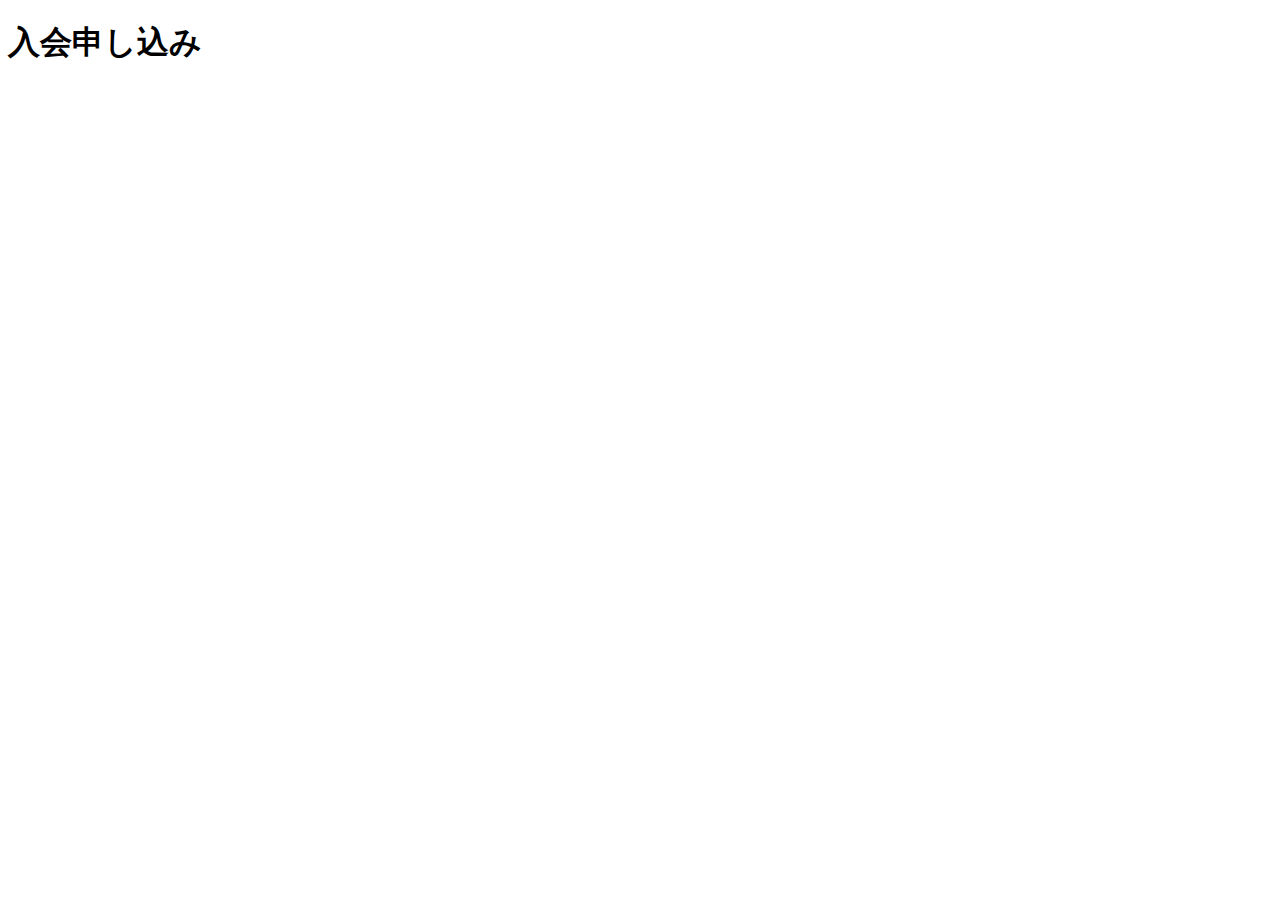
==== chap2/index.html @ 9634149d "html" ====
<!DOCTYPE html>
<html lang="en">
<head>
    <meta charset="UTF-8">
    <meta http-equiv="X-UA-Compatible" content="IE=edge">
    <meta name="viewport" content="width=device-width, initial-scale=1.0">
    <title>Document</title>
</head>
<body>
    <h1>入会申し込み</h1>
</html>
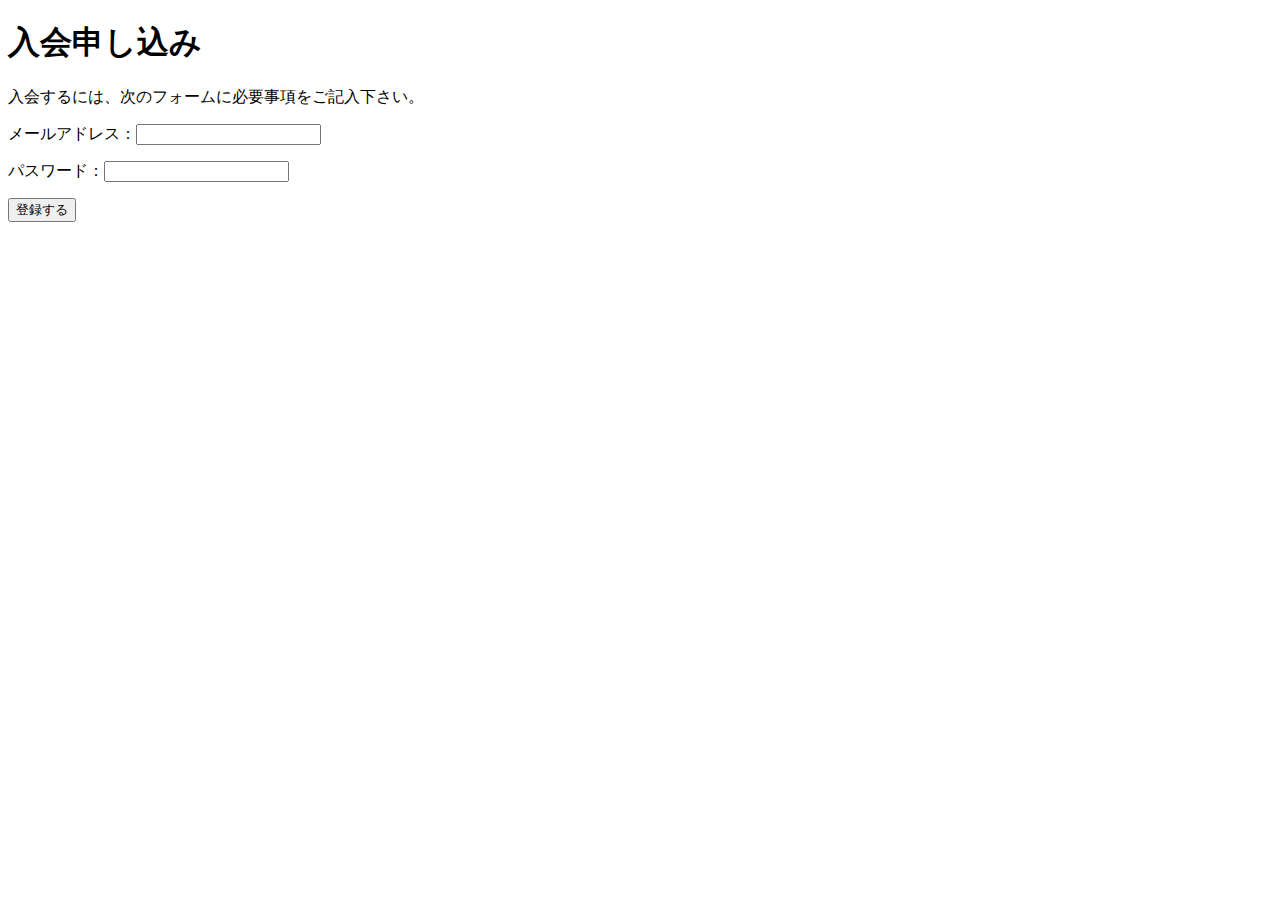
==== commit 25169c6b: "Edit chap2" ====
--- a/chap2/index.html
+++ b/chap2/index.html
@@ -7,5 +7,13 @@
     <title>Document</title>
 </head>
 <body>
-    <h1>入会申し込み</h1>
+    <div class="content">
+        <h1>入会申し込み</h1>
+        <p>入会するには、次のフォームに必要事項をご記入下さい。</p>
+        <p>メールアドレス：<input type="email" name="mymail"></p>
+        <p>パスワード：<input type="password "name="passcode"></p>
+        <p><button type="submit">登録する</button></p>
+
+    </div>
+</body>
 </html>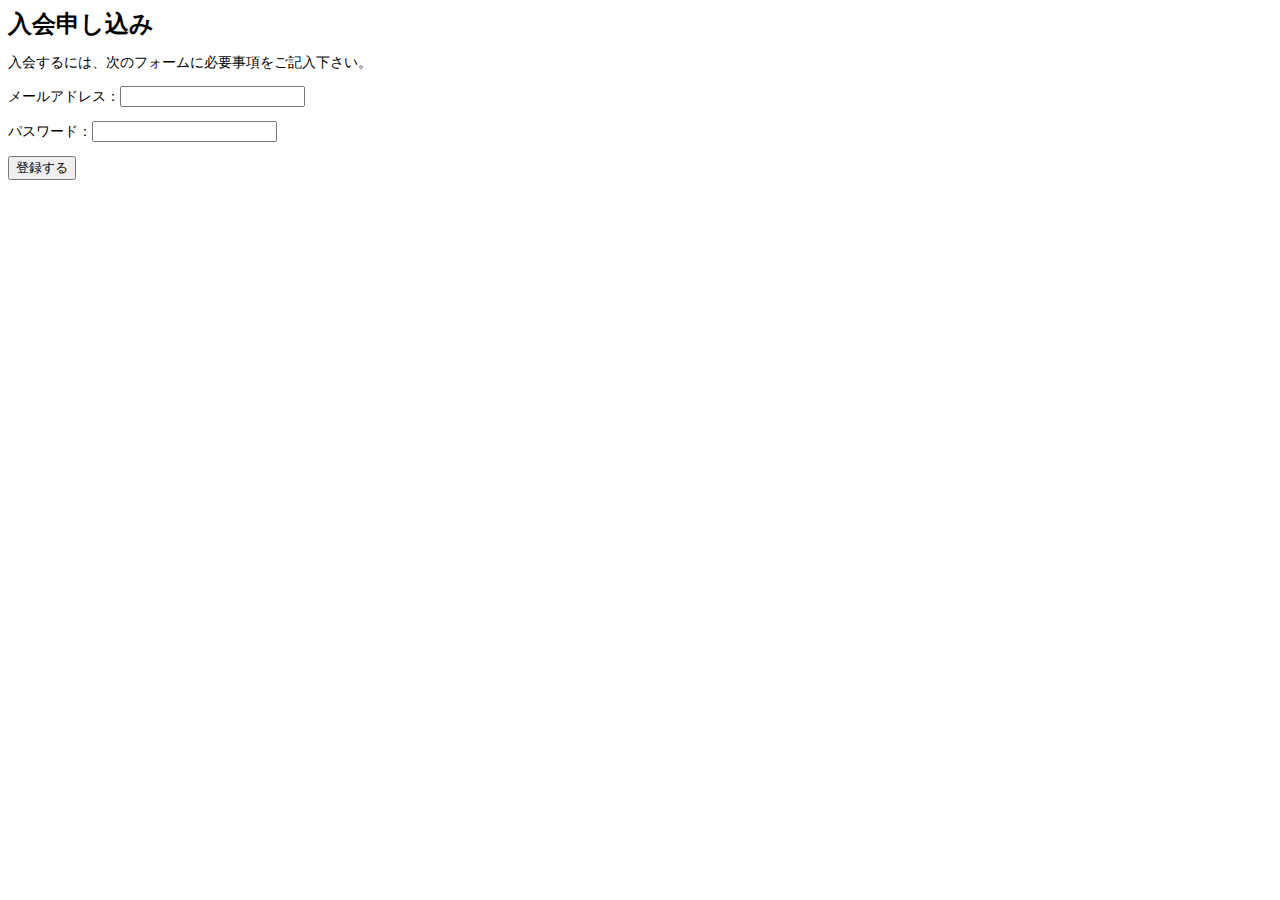
==== commit c80f4051: "add style.css" ====
--- a/chap2/index.html
+++ b/chap2/index.html
@@ -5,6 +5,7 @@
     <meta http-equiv="X-UA-Compatible" content="IE=edge">
     <meta name="viewport" content="width=device-width, initial-scale=1.0">
     <title>Document</title>
+    <link rel="stylesheet"href="style.css">
 </head>
 <body>
     <div class="content">
--- a/chap2/style.css
+++ b/chap2/style.css
@@ -0,0 +1,7 @@
+h1 {
+    font-size: 24px;
+    margin: 0;
+}
+p {
+    font-size: 14px;
+}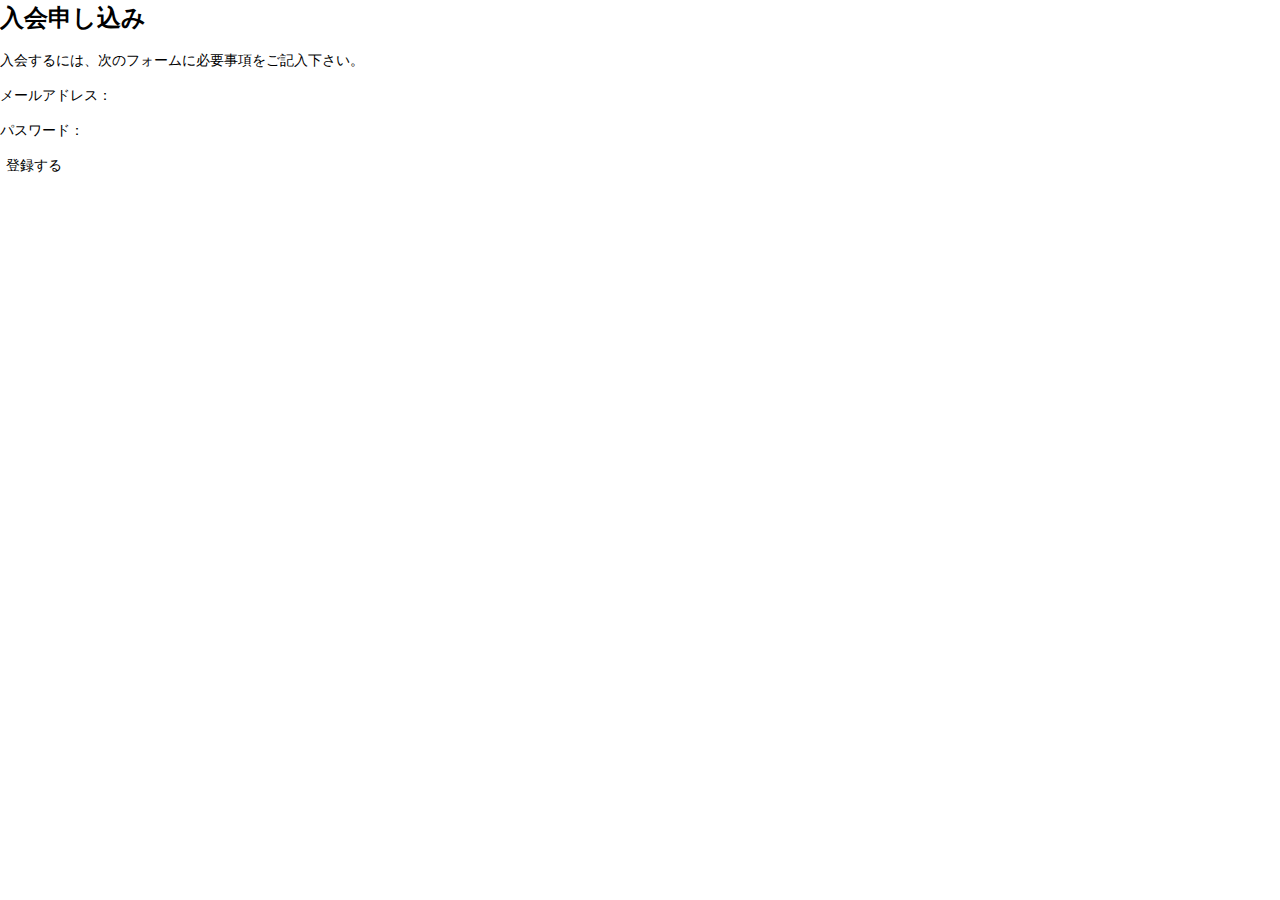
==== commit 18eb703a: "21.06.21" ====
--- a/chap2/index.html
+++ b/chap2/index.html
@@ -5,7 +5,7 @@
     <meta http-equiv="X-UA-Compatible" content="IE=edge">
     <meta name="viewport" content="width=device-width, initial-scale=1.0">
     <title>Document</title>
-    <link rel="stylesheet"href="style.css">
+    <link rel="stylesheet" href="./style.css">
 </head>
 <body>
     <div class="content">
--- a/chap2/style.css
+++ b/chap2/style.css
@@ -1,3 +1,5 @@
+@import url(sanitize.css);
+
 h1 {
     font-size: 24px;
     margin: 0;
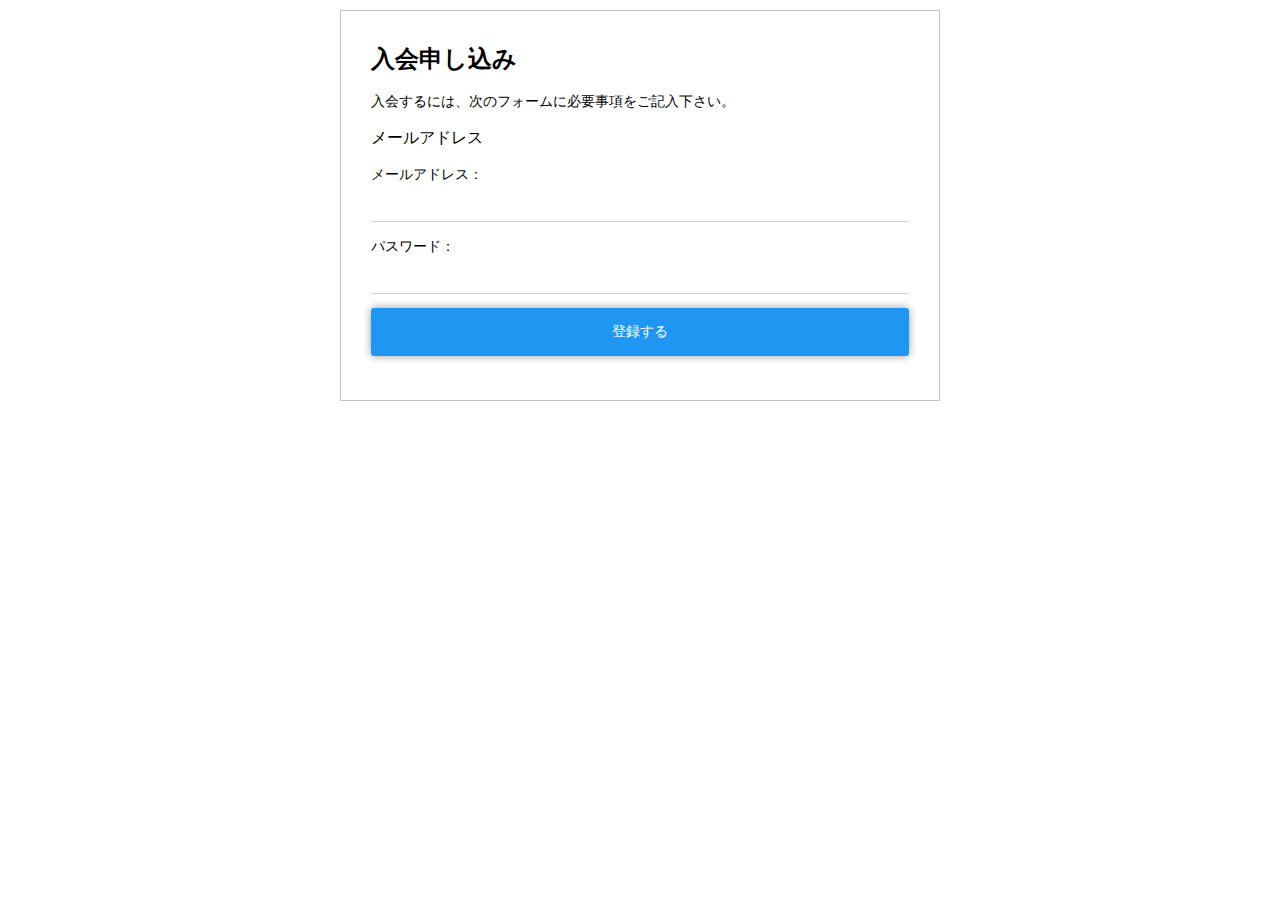
==== commit 47d52d55: "21.06.21" ====
--- a/chap2/index.html
+++ b/chap2/index.html
@@ -11,6 +11,9 @@
     <div class="content">
         <h1>入会申し込み</h1>
         <p>入会するには、次のフォームに必要事項をご記入下さい。</p>
+        <div class="control">
+            <label for="mymail">メールアドレス</label>
+        </div>
         <p>メールアドレス：<input type="email" name="mymail"></p>
         <p>パスワード：<input type="password "name="passcode"></p>
         <p><button type="submit">登録する</button></p>
--- a/chap2/style.css
+++ b/chap2/style.css
@@ -4,6 +4,31 @@
     font-size: 24px;
     margin: 0;
 }
+
 p {
     font-size: 14px;
+}
+
+.content {
+    background-color: #fff;
+    width: 600px;
+    margin: 10px auto;
+    border: 1px solid #c1c1c1;
+    padding: 30px;
+}
+
+input{
+    border-bottom: 1px solid #d1d1d1;
+    font-size: 1.2em;
+    width: 100%;
+    padding: 8px;
+}
+
+button{
+    width: 100%;
+    background-color: #2096F3;
+    color: #fff;
+    padding: 15px;
+    border-radius: 3px;
+    box-shadow: 0 0 8px rgba(0, 0, 0, .4);
 }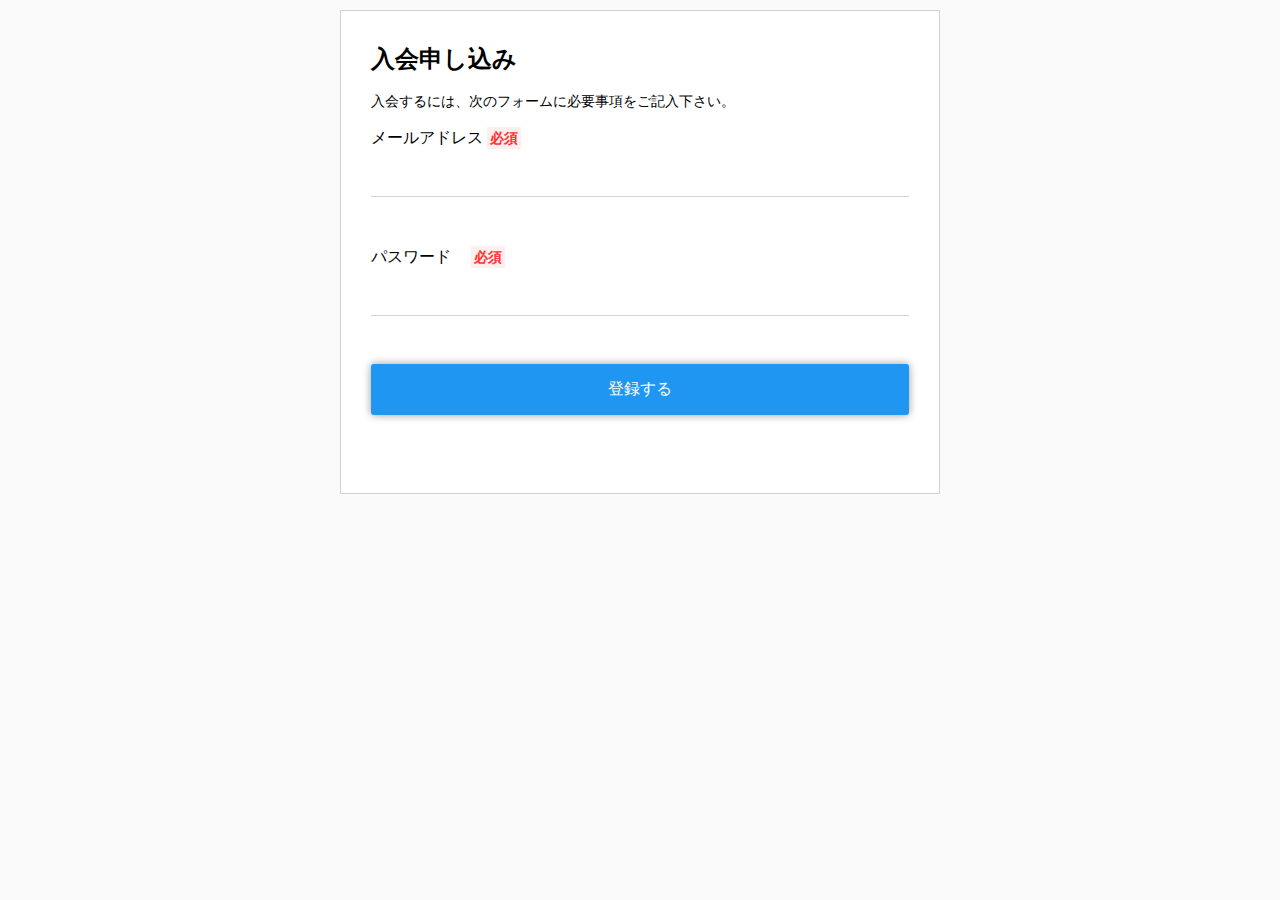
==== commit 1a83c046: "21.06.22" ====
--- a/chap2/index.html
+++ b/chap2/index.html
@@ -10,14 +10,22 @@
 <body>
     <div class="content">
         <h1>入会申し込み</h1>
+        
         <p>入会するには、次のフォームに必要事項をご記入下さい。</p>
+
         <div class="control">
-            <label for="mymail">メールアドレス</label>
+            <label for="mymail">メールアドレス<span class="required">必須</span></label>
+            <input id="mymail" type="email" name="mymail">
         </div>
-        <p>メールアドレス：<input type="email" name="mymail"></p>
-        <p>パスワード：<input type="password "name="passcode"></p>
-        <p><button type="submit">登録する</button></p>
 
+        <div class="control"> 
+        <label for="passcode">パスワード　<span class="required">必須</span></label>
+        <input id="passcode" type="password" name="passcode">    
+        </div>
+
+    <div class="control">
+        <button type="submit">登録する</button>
     </div>
+    
 </body>
 </html>--- a/chap2/style.css
+++ b/chap2/style.css
@@ -13,7 +13,7 @@
     background-color: #fff;
     width: 600px;
     margin: 10px auto;
-    border: 1px solid #c1c1c1;
+    border: 1px solid #d1d1d1;
     padding: 30px;
 }
 
@@ -31,4 +31,37 @@
     padding: 15px;
     border-radius: 3px;
     box-shadow: 0 0 8px rgba(0, 0, 0, .4);
+}
+
+.control{
+    margin-bottom: 3em;
+}
+
+label{
+    margin-bottom: 5em;
+}
+
+input{
+    border-bottom: 1px solid #d1d1d1;
+    font-size: 1.2em;
+     width: 100%; 
+    padding: 8px;
+}
+
+label{
+    display: block;
+    margin-bottom: .5em;
+}   
+
+.required {
+    margin-left: .3em; /*左の余白を0.3em (1文字の30%)に */
+    color: #f33;  /* 文字の色を#f33に　*/
+    font-size: .9em;  /*フォントサイズを0.9em(1文字の90%)に　*/
+    padding: 3px;   /* 要素内余白を3pxに　*/
+    background-color: #fee;  /*背景色を#feeに　*/
+    font-weight: bold;
+}
+
+body{
+    background-color: #fafafa;
 }